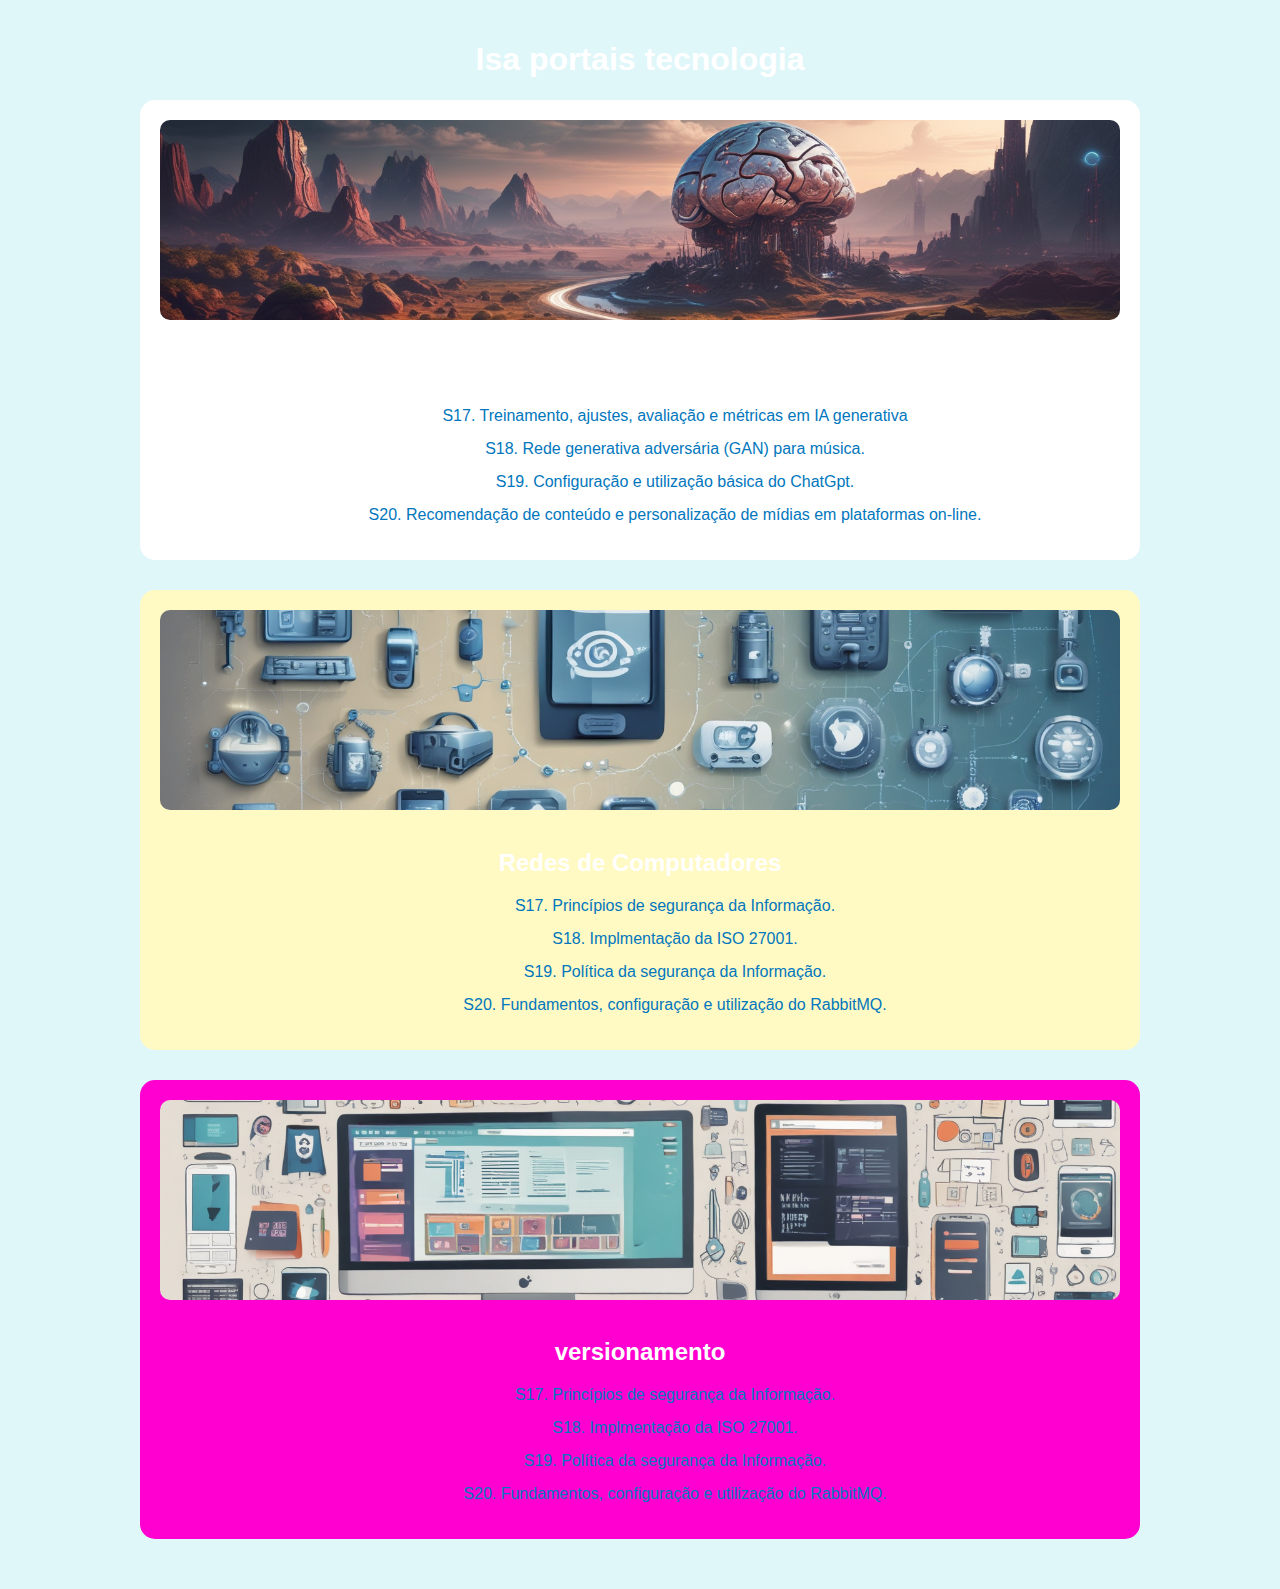
==== index.html @ 9ca122e1 "modelo pronto" ====
<!DOCTYPE html>
<html lang="pt-br">
<head>
    <meta charset="UTF-8">
    <meta name="viewport" content="width=device-width, initial-scale=1.0">
    <title>Isa portais tecnologia</title>
    <link rel="stylesheet" href="style.css">
</head>
<body>
    <h1>Isa portais tecnologia</h1>

    <div class="lista-topico">
        <img src="./img/inteligência-artificial.png" alt="" class="imagem-topico">
        <h2>Inteligência artificial</h2>    
        <ul>
            <li>
                <a href="./IA/s17.html.html">S17. Treinamento, ajustes, avaliação e métricas em IA generativa</a>
            </li>
            <li>
                <a href="./IA/s18.html.html">S18. Rede generativa adversária (GAN) para música.</a>
            </li>
            <li>
                <a href="./IA/s19.html.html">S19. Configuração e utilização básica do ChatGpt.</a>
            </li>
            <li>
                <a href="./IA/s20.html.html">S20. Recomendação de conteúdo e personalização de mídias em plataformas on-line.</a>
            </li>

         </ul>
  </div>
  <div class="lista-topico" style="background-color: #fff9c4;"> 
    <img src="./img/redes.png" alt="" class="imagem-topico">
    <h2>Redes de Computadores</h2>
    <ul>
        <li>
            <a href="./REDES/s17.html.html">S17. Princípios de segurança da Informação. </a>
        </li>
        <li>
            <a href="./REDES/s18.html.html">S18. Implmentação da ISO 27001.</a>
        </li>
        <li>
            <a href="./REDES/s19.html.html">S19. Política da segurança da Informação. </a>
            
        </li>
        <li>
            <a href="./REDES/s20.html.html">S20. Fundamentos, configuração e utilização do RabbitMQ. </a>
        </li>

     </ul>


</div>
  <div class="lista-topico" style="background-color: rgb(255, 0, 208);">
    <img src="./img/versionamento.png" class="imagem-topico">
    <h2>versionamento</h2>
    <ul>
        <li>
            <a href="./VERSIONAMENTO/s17.html.html">S17. Princípios de segurança da Informação. </a>
        </li>
        <li>
            <a href="./VERSIONAMENTO/s18.html.html">S18. Implmentação da ISO 27001.</a>
        </li>
        <li>
            <a href="./VERSIONAMENTO/s19.html.html">S19. Política da segurança da Informação. </a>

        </li>
        <li>
            <a href="./VERSIONAMENTO/s20.html.html">S20. Fundamentos, configuração e utilização do RabbitMQ. </a>
        </li>

     </ul>


</div>

</body>
</html>
---- style.css ----
body{
font-family: 'Segoe UI', Tahoma, Geneva, Verdana, sans-serif;
line-height: 1,6;
color:#333;
max-width: 1000px;
margin: 0 auto;
padding: 20px;
background-color: #e0f7fa;
text-align: center;
}
h1, h2 {
    color: rgb(255, 255, 255);
    text-align: center;
}
.lista-topico{
    background-color: #ffffff;
    border-radius: 15px;
    padding: 20px;
    margin-bottom: 30px;
}

img{
    width: 600px;
    border-radius: 15px;
}

li{
    list-style-type: none;
}

.lista-topico:hover{
    transform: translate(-5x);
}

li{
    margin-bottom: 15px;
    padding-left: 30px;
}
a {
   color: #0277bd;
   text-decoration: none;
}
.imagem-topico{
    width: 100%;
    height: 200px;
    object-fit: cover;
    border-radius: 10px;
    margin-bottom: 15px;
}
/*Estilo das páginas */

.conteudo-artigo {
    
}
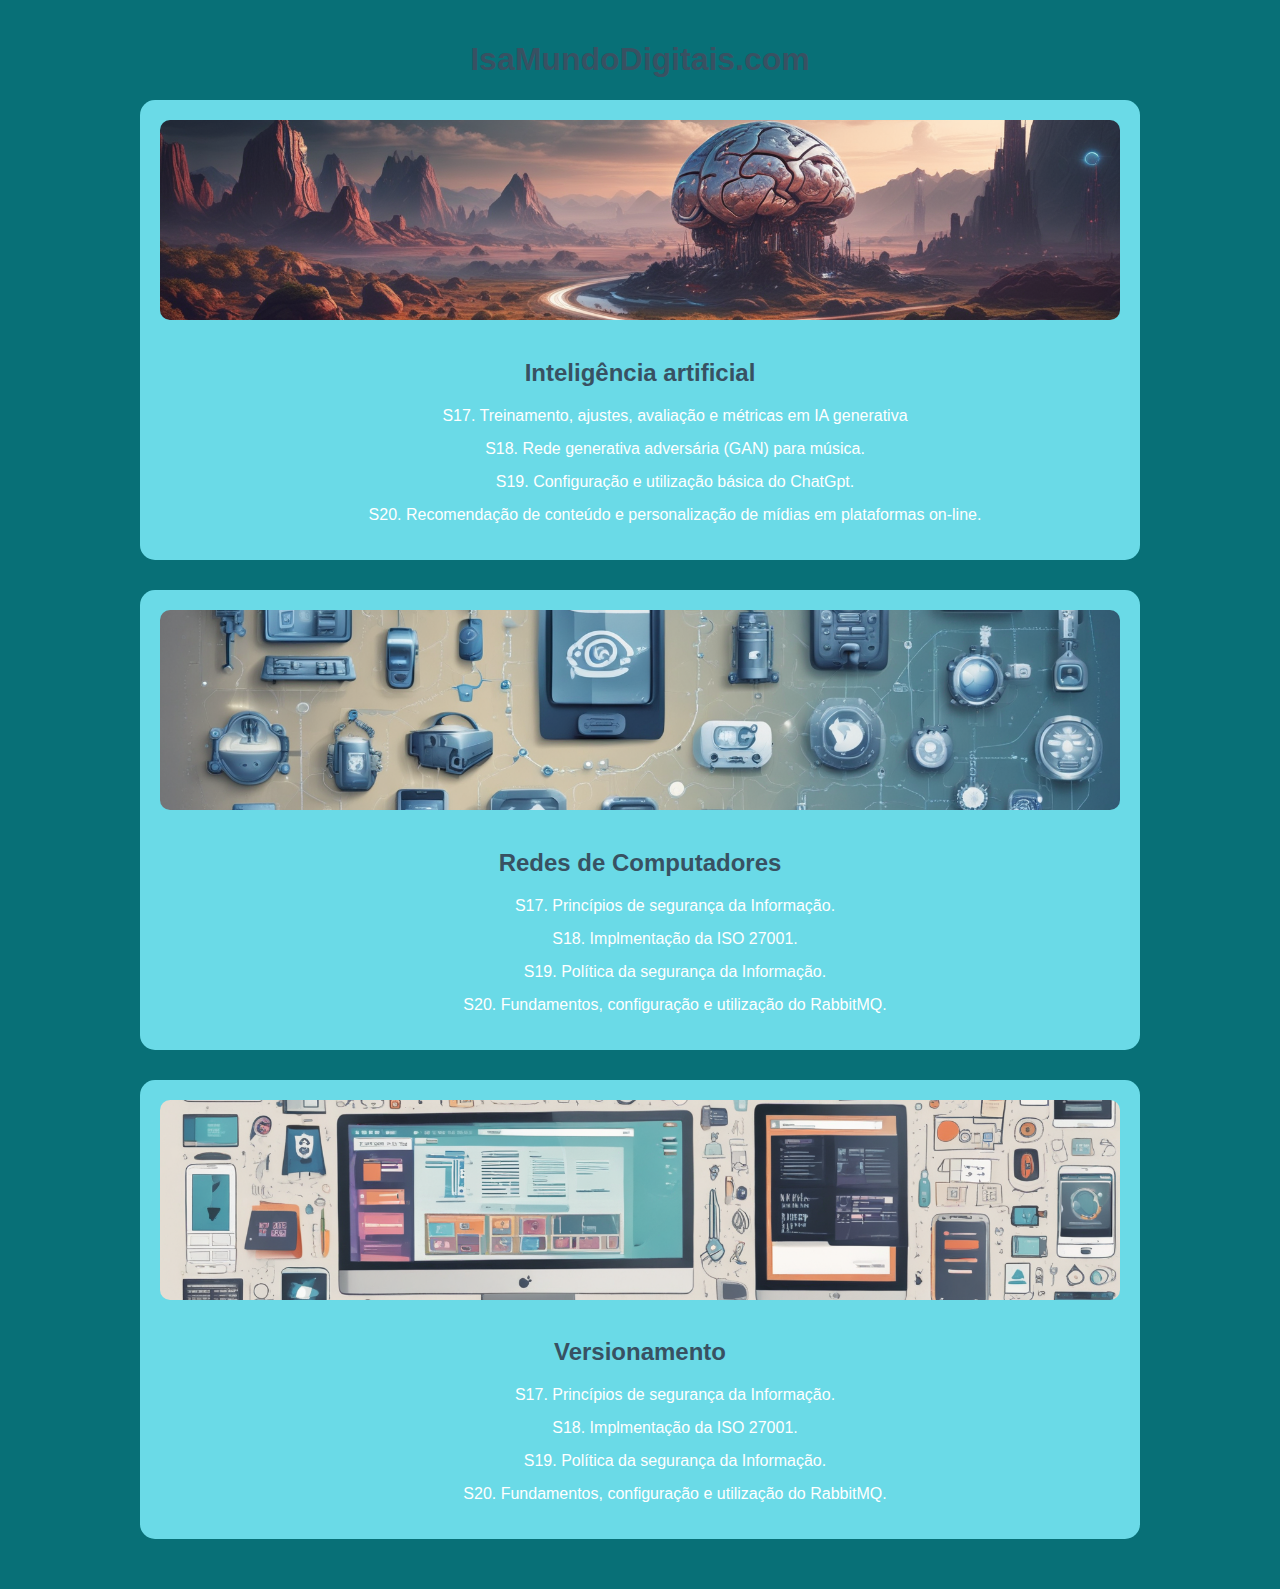
==== commit 85058d7d: "Add files via upload" ====
--- a/index.html
+++ b/index.html
@@ -7,7 +7,7 @@
     <link rel="stylesheet" href="style.css">
 </head>
 <body>
-    <h1>Isa portais tecnologia</h1>
+    <h1>IsaMundoDigitais.com</h1>
 
     <div class="lista-topico">
         <img src="./img/inteligência-artificial.png" alt="" class="imagem-topico">
@@ -28,7 +28,7 @@
 
          </ul>
   </div>
-  <div class="lista-topico" style="background-color: #fff9c4;"> 
+  <div class="lista-topico"> 
     <img src="./img/redes.png" alt="" class="imagem-topico">
     <h2>Redes de Computadores</h2>
     <ul>
@@ -50,9 +50,9 @@
 
 
 </div>
-  <div class="lista-topico" style="background-color: rgb(255, 0, 208);">
+  <div class="lista-topico">
     <img src="./img/versionamento.png" class="imagem-topico">
-    <h2>versionamento</h2>
+    <h2>Versionamento</h2>
     <ul>
         <li>
             <a href="./VERSIONAMENTO/s17.html.html">S17. Princípios de segurança da Informação. </a>
--- a/style.css
+++ b/style.css
@@ -1,19 +1,19 @@
 body{
 font-family: 'Segoe UI', Tahoma, Geneva, Verdana, sans-serif;
 line-height: 1,6;
-color:#333;
+color: white;
 max-width: 1000px;
 margin: 0 auto;
 padding: 20px;
-background-color: #e0f7fa;
-text-align: center;
+background-color: #087077;
+text-align: center ;
 }
 h1, h2 {
-    color: rgb(255, 255, 255);
+    color: rgb(56, 81, 98);
     text-align: center;
 }
 .lista-topico{
-    background-color: #ffffff;
+    background-color: hsl(186, 72%, 66%);
     border-radius: 15px;
     padding: 20px;
     margin-bottom: 30px;
@@ -26,6 +26,7 @@
 
 li{
     list-style-type: none;
+    color: aqua;
 }
 
 .lista-topico:hover{
@@ -37,10 +38,12 @@
     padding-left: 30px;
 }
 a {
-   color: #0277bd;
+    list-style-type: none;
+    color: rgb(255, 255, 255);
    text-decoration: none;
 }
 .imagem-topico{
+    
     width: 100%;
     height: 200px;
     object-fit: cover;
@@ -51,4 +54,4 @@
 
 .conteudo-artigo {
     
-}+}           